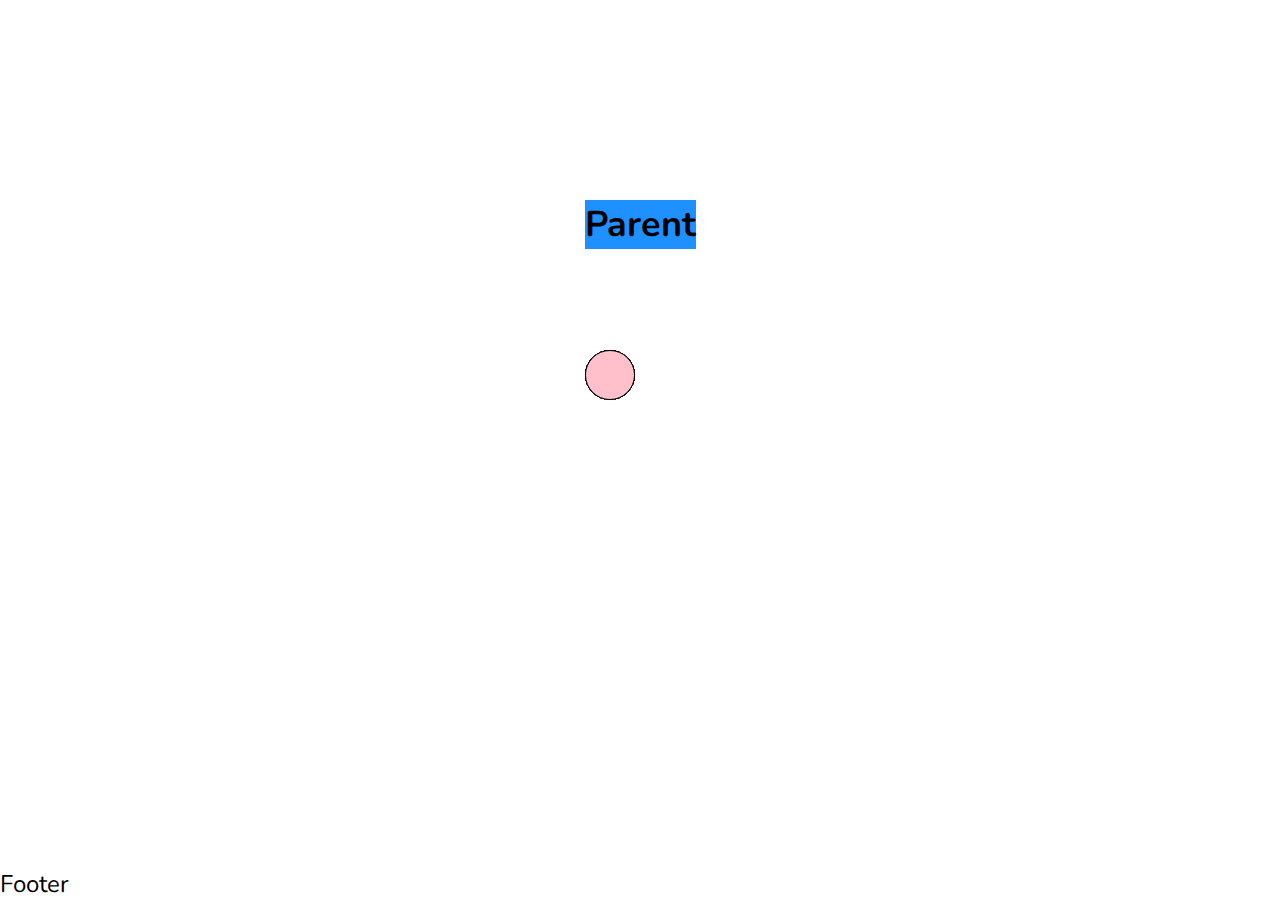
==== index.html @ 5ee6023b "Initial Commit" ====
<!DOCTYPE html>
<html lang="en">

<head>
   <meta charset="UTF-8">
   <meta http-equiv="X-UA-Compatible" content="IE=edge">
   <meta name="viewport" content="width=device-width, initial-scale=1.0">
   <title>CSS Transforms & Transitions</title>
   <link rel="stylesheet" href="css/style.css">
</head>

<body>

   <main>
      <div class="parent">
         <h2>Parent</h2>

         <div class="square child child-1 animate"></div>
         <div class=" square child child-1 animate2"></div>
         <div class="square child child-1 animate3"></div>
         <div class=" square child child-1 animat4"></div>
         <div class="square child child-1 animate5"></div>
         <div class=" square child child-1 animate6"></div>
         <div class="square child child-1 animate7"></div>
         <div class=" square child child-1 animate8"></div>
         <div class="square child child-1 animate"></div>
         <div class=" square child child-1 animate2"></div>
         <div class="square child child-1 animate"></div>
         <div class=" square child child-1 animate2"></div>
      </div>

      <!-- <div class="square animate">🔥</div>
      <div class="square animate">🔥</div>
      <div class="square animate">🔥</div>
      <div class="square animate">🔥</div>
      <div class="square animate">🔥</div>
      <div class="square animate">🔥</div>
      <div class="square animate">🔥</div>
      <div class="square animate">🔥</div>
      <div class="square animate">🔥</div>
      <div class="square animate">🔥</div>
      <div class="square animate">🔥</div>
      <div class="square animate">🔥</div>
      <div class="square animate">🔥</div>
      <div class="square animate">🔥</div> -->
   </main>

</body>

</html>
Footer
---- css/style.css ----
@import url("https://fonts.googleapis.com/css2?family=Nunito&display=swap");

* {
   margin: 0;
   padding: 0;
   box-sizing: border-box;
}

html {
   font-size: 1.5rem;
   font-family: 'Nunito', sans-serif;
}

body {
   min-height: 100vh;
   display: flex;
   flex-flow: column nowrap;
}

main {
   flex-grow: 1;
   display: flex;
   flex-flow: column nowrap;

   align-items: center;
   gap: 1rem;
}

div {}

div:first-child {
   background-color: dodgerblue;
   /* transform: translateX(-50%); */
   /* transform: rotateX(180deg); */
   /* transform: scaleX(120%); */
   /* transform: skewX(-10deg); */
}

div:nth-child(2) {
   background-color: yellow;
   /* transform: translateY(-2rem); */
   /* transform: rotateY(180deg); */
   /* transform: scaleY(120%); */
   /* transform: skewY(10deg); */
}

div:last-child {
   background-color: limegren;
   /* transform: translate(10%, -5rem); */
   /* transform: rotate(78deg); */
   /* transform: scale(50%, 50%); */
   /* transform: skew(-10deg, -10deg); */
}

div:hover {
   background-color: midnightblue;
   /* transition-property: background-color, transform;
  transition-duration: 2s, 3s;
  transition-delay: 0.5s; 
  transition-timing-function: linear;*/
   transition: all 2s 0.5s;
}

div:last-child:hover {
   transform: rotate(180deg);
}

.animate {
   /* animation-name: slide;
  animation-duration: 5s;
  animation-timing-function: ease-in-out;
  animation-delay: 1s;
  animation-iteration-count: 2;
  animation-direction: normal;
  animation-fill-mode: forwards; */
   animation: 5s ease-in-out .01s 2 normal forwards slide;
}

.animate2 {
   animation: 5s ease-in-out .05s 2 normal backwards slide2;
}

.animate3 {
   animation: 5s ease-in-out .10s 2 normal forwards slide;
}

.animate4 {
   animation: 5s ease-in-out .15s 2 normal backwards slide2;
}

.animate5 {
   animation: 5s ease-in-out .20s 2 normal forwards slide;
}

.animate6 {
   animation: 5s ease-in-out .25s 2 normal backwards slide2;
}

.animate7 {
   animation: 5s ease-in-out .35s 2 normal forwards slide;
}

.animate8 {
   animation: 5s ease-in-out .40s 2 normal backwards slide2;
}

.animate9 {
   animation: 5s ease-in-out .45s 2 normal forwards slide2;
}

.animate10 {
   animation: 5s ease-in-out .50s 2 normal backwards slide2;
}

.animate11 {
   animation: 5s ease-in-out .55s 2 normal forwards slide;
}

.animate12 {
   animation: 5s ease-in-out .60s 2 normal backwards slide2;
}

.animate13 {
   animation: 5s ease-in-out .65s 2 normal forwards slide;
}

.animate14 {
   animation: 5s ease-in-out .70s 2 normal backwards slide2;
}

.animate15 {
   animation: 5s ease-in-out .75s 2 normal forwards slide1;
}

.animate16 {
   animation: 5s ease-in-out .80s 2 normal backwards slide2;
}

.animate17 {
   animation: 5s ease-in-out .85s 2 normal forwards slide1;
}

.animate18 {
   animation: 5s ease-in-out .90s 2 normal backwards slide2;
}

.animate19 {
   animation: 5s ease-in-out .95s 2 normal forwards slide1;
}

.animate20 {
   animation: 5s ease-in-out 1s 2 normal backwards slide2;
}

@keyframes slide {
   0% {
      transform: translateX(0);
   }

   33% {
      transform: translateX(300px) rotate(180deg);
   }

   66% {
      transform: translateX(-300px) rotate(-180deg);
   }

   100% {
      transform: translateX(0);
      background-color: rebeccapurple;
   }
}

@keyframes slide2 {
   0% {
      transform: translateX(0);
   }

   33% {
      transform: translateX(-300px) rotate(-180deg);
   }

   66% {
      transform: translateX(300px) rotate(180deg);
   }

   100% {
      transform: translateX(0);
      background-color: rebeccapurple;
   }
}

.child {
   position: absolute;
   top: 150px;
}

.child-1 {
   left: 0;
   background-color: pink;
}

.child-2 {
   left: 150px;
   background-color: aliceblue;
}

.parent {
   top: 200px;
   position: relative;
}

.square {
   border-radius: 50%;
   width: 50px;
   height: 50px;
   border: 1px solid #000;
   display: grid;
   place-content: center;
}
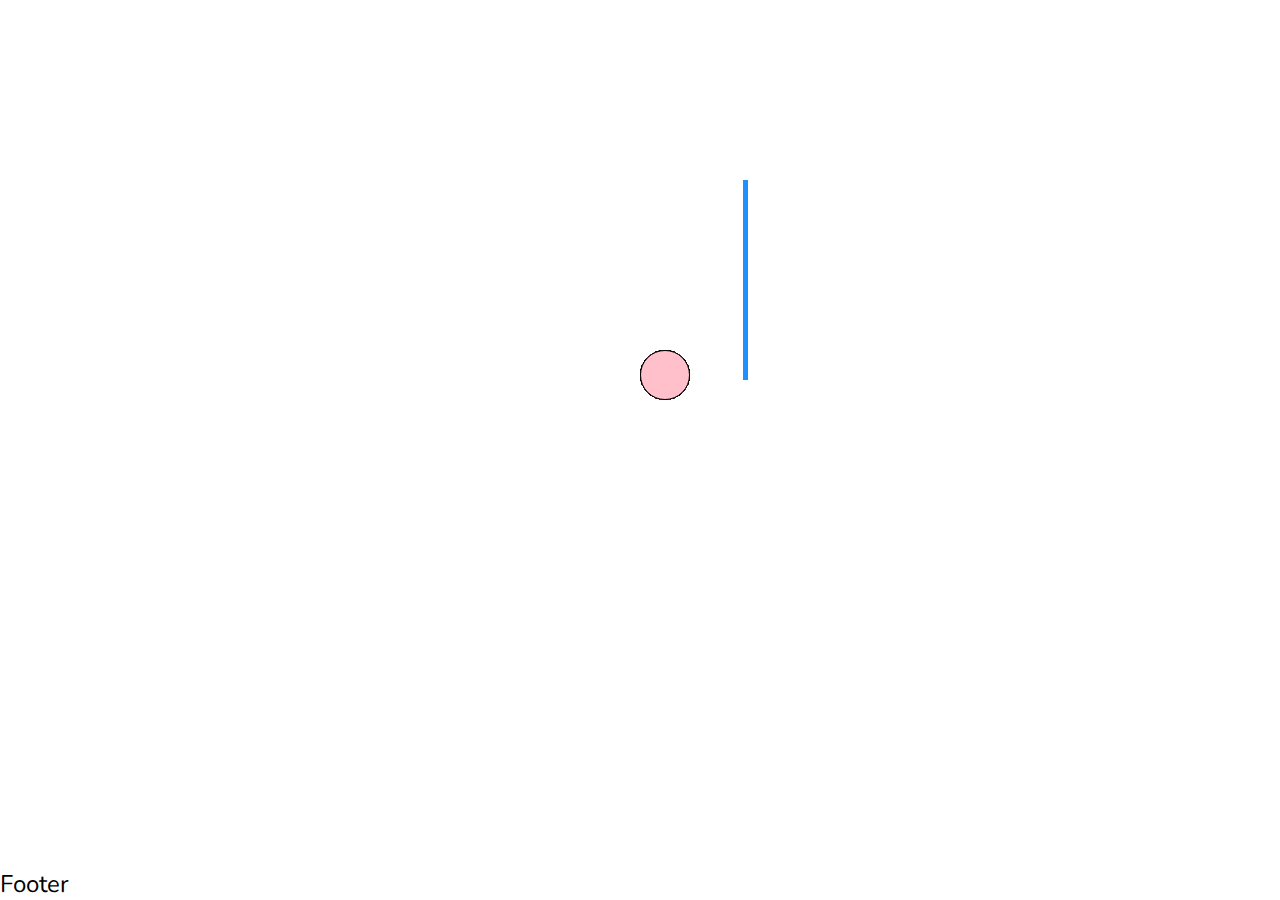
==== commit bfa03b0d: "Added another div" ====
--- a/index.html
+++ b/index.html
@@ -12,10 +12,11 @@
 <body>
 
    <main>
+      <div class="long"></div>
       <div class="parent">
-         <h2>Parent</h2>
 
          <div class="square child child-1 animate"></div>
+         <div class="square child child-1 animate1"></div>
          <div class=" square child child-1 animate2"></div>
          <div class="square child child-1 animate3"></div>
          <div class=" square child child-1 animat4"></div>
@@ -23,10 +24,18 @@
          <div class=" square child child-1 animate6"></div>
          <div class="square child child-1 animate7"></div>
          <div class=" square child child-1 animate8"></div>
-         <div class="square child child-1 animate"></div>
-         <div class=" square child child-1 animate2"></div>
-         <div class="square child child-1 animate"></div>
-         <div class=" square child child-1 animate2"></div>
+         <div class="square child child-1 animate9"></div>
+         <div class=" square child child-1 animate10"></div>
+         <div class="square child child-1 animate11"></div>
+         <div class=" square child child-1 animate12"></div>
+         <div class="square child child-1 animate13"></div>
+         <div class="square child child-1 animate14"></div>
+         <div class="square child child-1 animate15"></div>
+         <div class="square child child-1 animate16"></div>
+         <div class="square child child-1 animate17"></div>
+         <div class="square child child-1 animate18"></div>
+         <div class="square child child-1 animate19"></div>
+         <div class="square child child-1 animate20"></div>
       </div>
 
       <!-- <div class="square animate">🔥</div>
--- a/css/style.css
+++ b/css/style.css
@@ -217,4 +217,13 @@
    border: 1px solid #000;
    display: grid;
    place-content: center;
+}
+
+.long {
+   width: 5px;
+   height: 200px;
+   color: black;
+   position: absolute;
+   top: 180px;
+   left: 743px;
 }